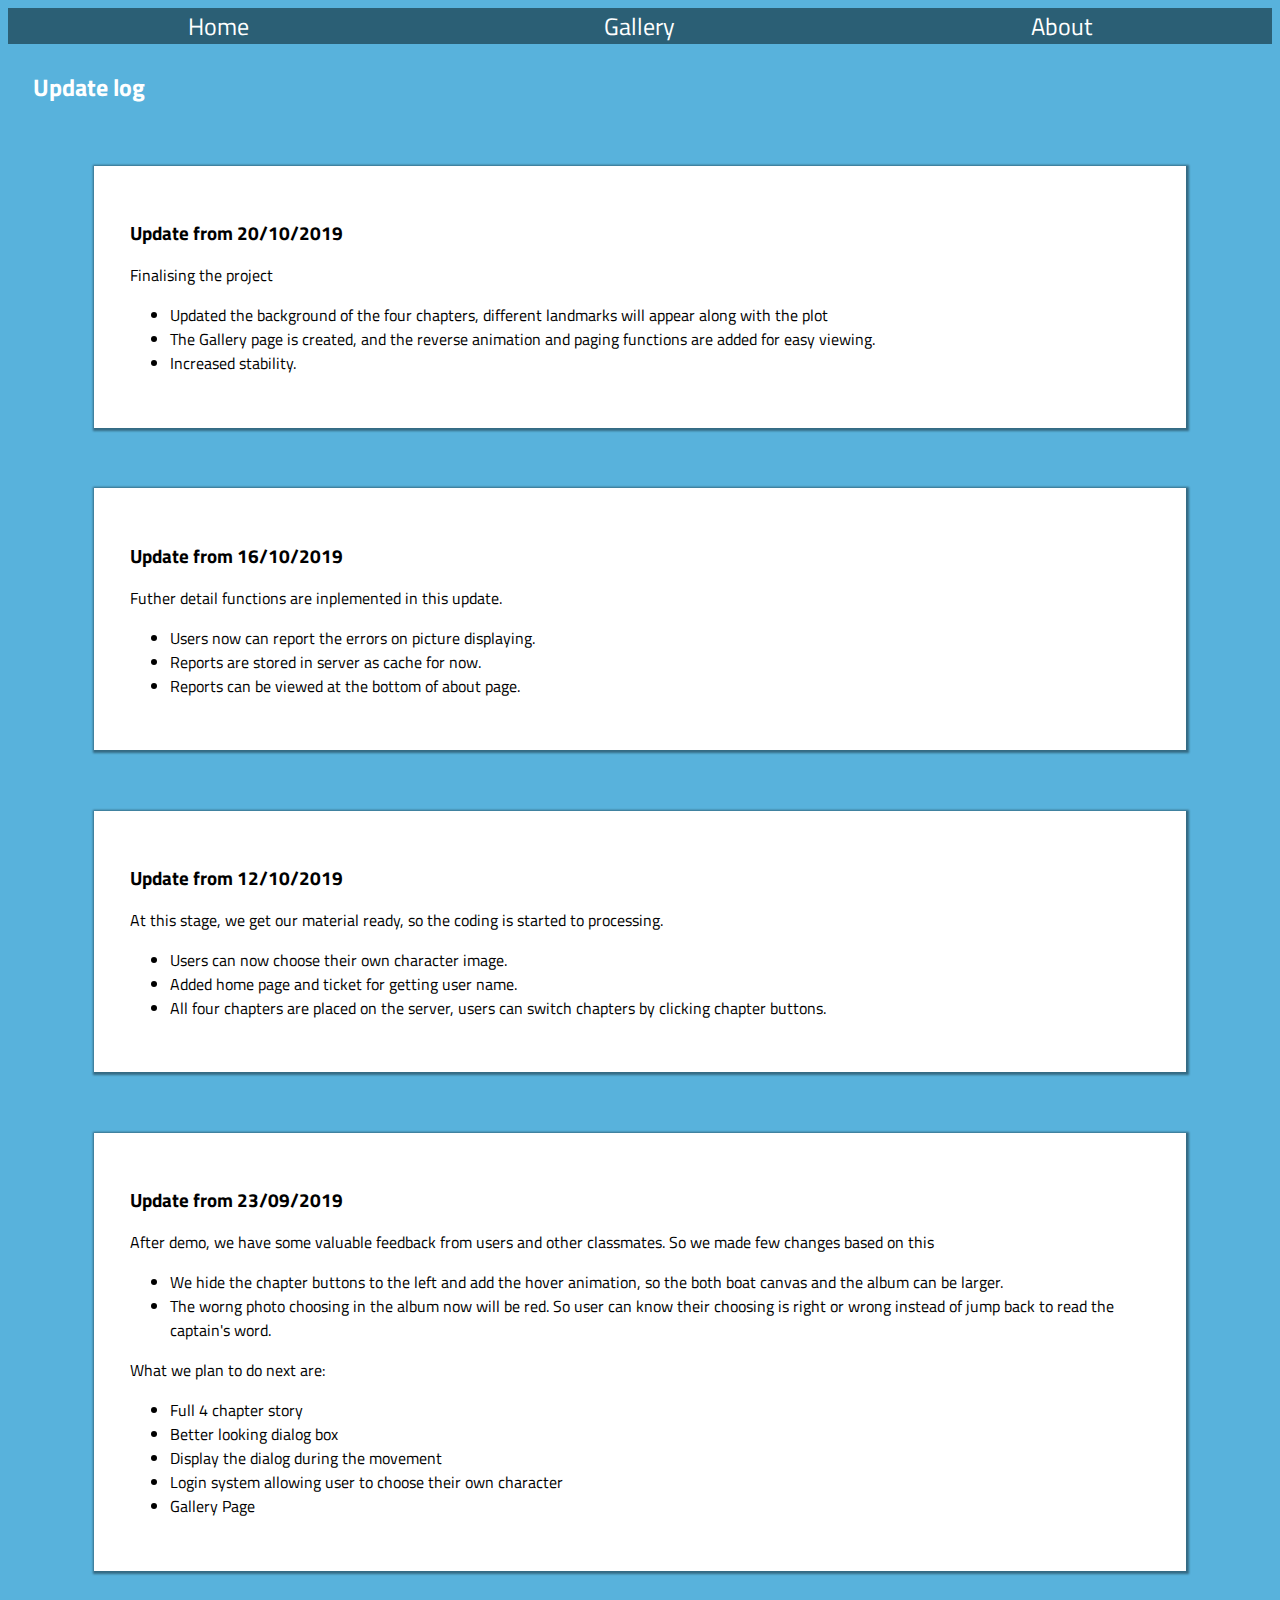
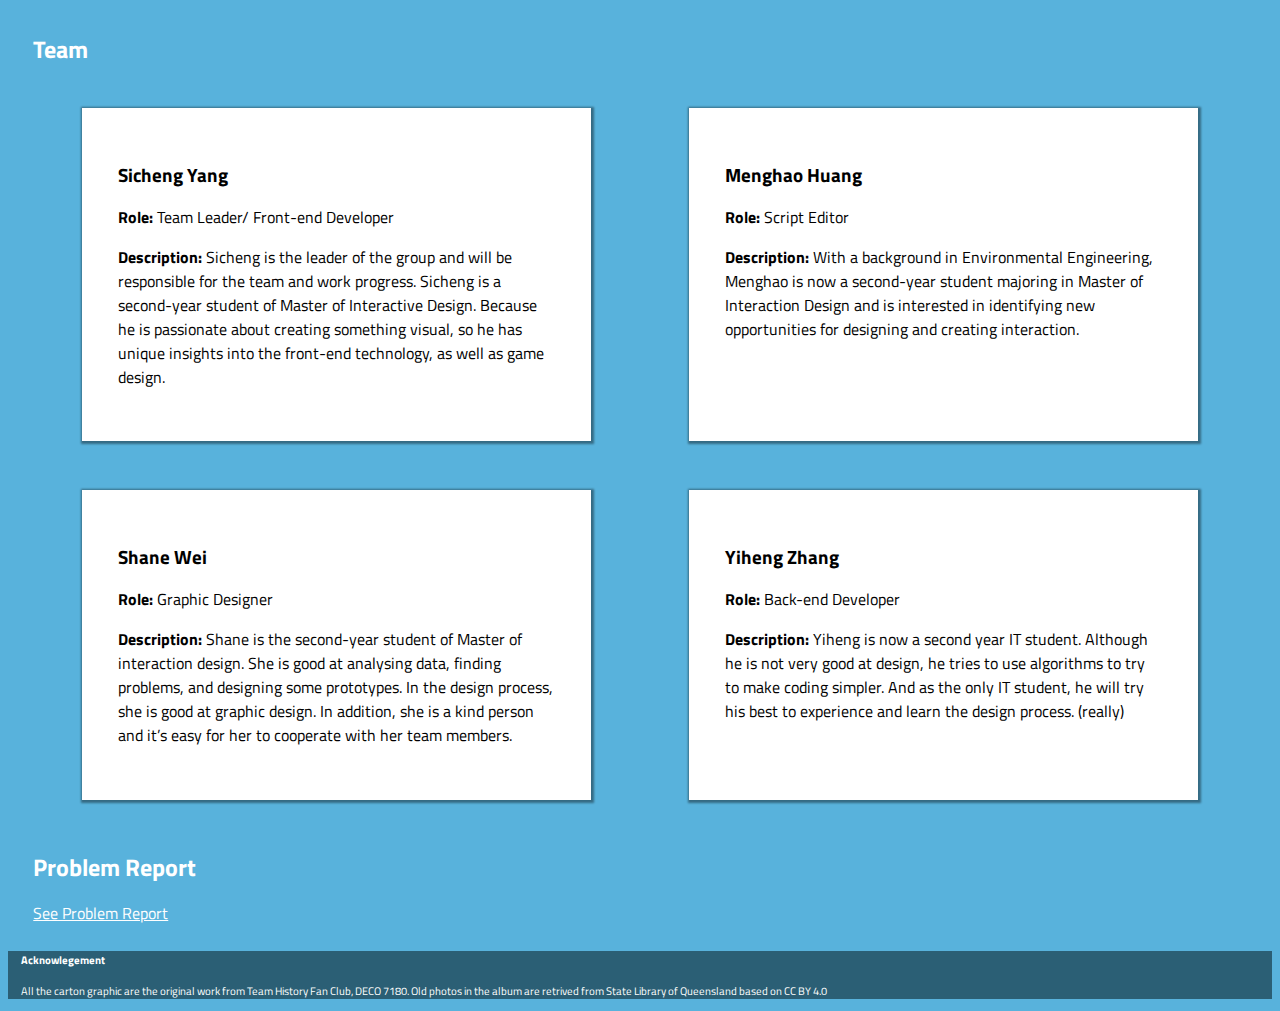
==== about.html @ 242f46f3 "init project" ====
<!DOCTYPE html>
<html lang="en">

<head>
    <meta charset="UTF-8">
    <meta name="viewport" content="width=device-width, initial-scale=1.0">
    <meta http-equiv="X-UA-Compatible" content="ie=edge">
    <title>About - Brisbane River Advanture</title>
    <link href="https://fonts.googleapis.com/css?family=Titillium+Web&display=swap" rel="stylesheet">
    <link rel="stylesheet" href="css/style.css">
</head>

<body>
    <nav>
        <a href="index.html">Home</a>
        <a href="gallery.html">Gallery</a>
        <a href="about.html">About</a>
    </nav>

    <main>
        <section class="update-section">
            <h1>Update log</h1>
            <div class="report-div">

                <h2>Update from 20/10/2019</h2>
                <p>
                    Finalising the project
                </p>
                <ul>
                    <li>Updated the background of the four chapters, different landmarks will appear along with the plot</li>
                    <li>The Gallery page is created, and the reverse animation and paging functions are added for easy viewing.</li>
                    <li>Increased stability.</li>

                </ul>
            </div>
            <div class="report-div">

                <h2>Update from 16/10/2019</h2>
                <p>
                    Futher detail functions are inplemented in this update.
                </p>
                <ul>
                    <li>Users now can report the errors on picture displaying.</li>
                    <li>Reports are stored in server as cache for now.</li>
                    <li>Reports can be viewed at the bottom of about page.</li>

                </ul>
            </div>
            <div class="report-div">
                <h2>Update from 12/10/2019</h2>
                <p>
                    At this stage, we get our material ready, so the coding is started to processing.
                </p>
                <ul>
                    <li>
                        Users can now choose their own character image.
                    </li>
                    <li>
                        Added home page and ticket for getting user name.
                    </li>
                    <li>
                        All four chapters are placed on the server, users can switch chapters by clicking chapter
                        buttons.
                    </li>
                </ul>
            </div>
            <div class="report-div">
                <h2>Update from 23/09/2019</h2>
                <p>
                    After demo, we have some valuable feedback from users and other classmates. So we made few changes
                    based
                    on this
                </p>
                <ul>
                    <li>We hide the chapter buttons to the left and add the hover animation, so the both boat canvas and
                        the
                        album can be larger.</li>
                    <li>The worng photo choosing in the album now will be red. So user can know their choosing is right
                        or
                        wrong instead of jump back to read the captain's word.</li>
                </ul>
                <p>What we plan to do next are:</p>
                <ul>
                    <li>Full 4 chapter story</li>
                    <li>Better looking dialog box</li>
                    <li>Display the dialog during the movement</li>
                    <li>Login system allowing user to choose their own character</li>
                    <li>Gallery Page</li>
                </ul>
            </div>
        </section>
        <section class="team-section">
            <h1>Team</h1>
            <section class="team-content">
                <section class="report-div">
                    <h2>Sicheng Yang</h2>
                    <p><strong>Role:</strong> Team Leader/ Front-end Developer</p>
                    <p>
                        <strong>Description:</strong>
                        Sicheng is the leader of the group and will be responsible for the team and work progress.
                        Sicheng is a second-year student of Master of Interactive Design. Because he is passionate about
                        creating something visual, so he has unique insights into the front-end technology, as well as
                        game design.
                    </p>
                </section>
                <section class="report-div">
                    <h2>Menghao Huang</h2>
                    <p><strong>Role:</strong> Script Editor</p>
                    <p><strong>Description:</strong>
                        With a background in Environmental Engineering, Menghao is now a second-year student majoring in
                        Master of Interaction Design and is interested in identifying new opportunities for designing
                        and creating interaction.
                    </p>
                </section>
                <section class="report-div">
                    <h2>Shane Wei</h2>
                    <p><strong>Role:</strong> Graphic Designer</p>
                    <p><strong>Description:</strong>
                        Shane is the second-year student of Master of interaction design. She is good at analysing data,
                        finding problems, and designing some prototypes. In the design process, she is good at graphic
                        design. In addition, she is a kind person and it’s easy for her to cooperate with her team
                        members.
                    </p>
                </section>
                <section class="report-div">
                    <h2>Yiheng Zhang</h2>
                    <p><strong>Role:</strong> Back-end Developer</p>
                    <p><strong>Description:</strong>
                        Yiheng is now a second year IT student. Although he is not very good at design, he tries to use
                        algorithms to try to make coding simpler. And as the only IT student, he will try his best to
                        experience and learn the design process. (really)
                    </p>
                </section>
            </section>
        </section>
    </main>

    <section class="update-section">
        <h1>
            Problem Report
        </h1>
        <p><a href="report-display.php" style="color: white;">See Problem Report</a></p>
    </section>


    <footer>
        <h4>Acknowlegement</h4>
        <p>All the carton graphic are the original work from Team History Fan Club, DECO 7180. Old photos in the album
            are retrived from State Library of Queensland based on CC BY 4.0</p>
    </footer>
</body>

</html>
---- css/style.css ----
*{
    font-family: 'Titillium Web', sans-serif;
    background-color: rgba(88,178,220,1);
}

h1 {
    font-size: 1.5em;
}
h2 {
    font-size: 1.2em;
}

nav {
    margin-bottom: 2%;
}

nav, footer, nav *, footer * {
    background-color: rgba(43, 95, 117, 1);
    color: white;
}

footer {
    padding: 0 1%;
    font-size :0.7em;
}

nav {
    display: flex;
    justify-content: space-around;
    flex-direction: row;
    font-size: 1.5em;
}

aside ul {
    list-style-type: none;
    margin: 0;
    padding: 0 1%;
    display: flex;
    justify-content: space-around;
    color: white;
    font-weight: bold;
}

nav a {
    color: white;
    text-decoration: none;
    display: block;
    width: 100%;
    height: 100%;
    text-align: center;
}

nav a:hover {
    background-color: rgba(255,255,255,1);
    color: rgba(88,178,220,1);
    transition: all 0.5s ease;
}

aside button {
    flex-direction: column;
    cursor: pointer;
}

/* Following is css for index.html*/

#ticket-sec {
    display: flex;
    flex-direction: row;
    justify-content: center;
    margin: 5% 0;
    
}

#ticket-sec * {
    background-color: white;
}

#ticket-sec .ticket-head {
    background-color: rgba(43, 95, 117, 1);
    color: white;
    padding: 3vh 0;
    margin: 0;
    height: 2vh;
    border-top-left-radius: 20px;
    border-top-right-radius: 20px;
    text-align: center;
}

.ticket-middle {
    text-align: center;
    border-radius: 20px;
    width: 50%;
    font-size: 1.5em;
}

.ticket-middle h1 {
    font-family: 'Pacifico', cursive;
    font-size: 2em;
}

.ticket-middle img {
    max-width: 30vw;
}

.ticket-right {
    border-left: 3px dashed black;
    border-radius: 20px;
    width: 30%;
    font-size: 1.5em;
}

.ticket-right form {
    margin-left: 15%;
    margin-top: 5%;
}

.true-input {
    border: 1px solid gray;
    border-bottom: 2px solid black;
    font-size: 1em;
}

.wrong-input {
    border: 1px solid red;
    border-bottom: 2px solid red;
}

.fake-input {
    border:none;
    border-bottom: 2px solid black;
    font-size: 1em;
}

#ticket-btn {
    padding: 3%;
    width: 70%;
    color: white;
    font-size: 1.5em;
    border:none;
    border-radius: 5px;
    background-color: rgba(43, 95, 117, 1);
    margin: 10% 0;
}

#character-sec {
    margin: 6% 0;
}

#character-sec section {
    display: flex;
    flex-direction: row;
    justify-content: center;
    width: 100%;
}

.whole-character {
    max-width: 10%;
}

.whole-character {
    margin: 2% 5%;
    opacity: 0.5;
    cursor: pointer;
}

.whole-character:hover {
    opacity: 0.9;
    transition: all 0.5s ease;

}

.chara-active {
    transform: scale(1.2);
    opacity: 1;
}


#back-btn, #start-btn {
    padding: 1% 3%;
    margin: 1% 5%;
    border-radius: 20px;
    border:none;
    font-size: 1.5em;
    font-weight: bold;
    cursor: pointer;
}

#back-btn {
    background-color: white;
}

#start-btn {
    background-color: lightgreen;
}

/* Following is css for main.html*/

.index-body {
    width: 100%;
    display: flex;
    flex-direction: row;
    align-content: center;
    justify-content: center;
}

.index-body aside {
    width: 12vw;
    position: absolute;
    left: -10vw;
    background:none;

}

#reset-btn, #report-btn {
    padding: 1%;
    margin: 0 2%;
    border-top-left-radius: 20px;
    border-top-right-radius: 20px;
    background-color: white;
    border:none;
    font-size: 1.1em;
    color: rgba(43, 95, 117, 1);
    cursor: pointer;
}

#reset-btn:hover, #report-btn:hover {
    font-weight: bold;
}

.chapter-btn {
    position: relative;
    left:8vw;
    text-align: center;
    margin: 5%;
    width: 90%;
    padding: 1vh 0 1vh 2vw;
    color: rgba(43, 95, 117, 1);
    font-weight: bold;
    background-color: white;
    border: 5px solid rgba(43, 95, 117, 1);
    border-radius: 40px;
}

.deactive {
    left:0;
}

.deactive:hover {
    transition: all 1s ease;
    left: 8vw;
}

.update-section, .team-section {
    color: white;
    margin: 2%;
}

.team-section {
    margin-top: 4%;
}

.team-content {
    display: flex;
    flex-flow: row wrap;
    justify-content: space-around;
}

.team-content section {
    width: 36%;
    margin: 2% 3%;
}

#gameSec {
    display: flex;
    justify-content: center;
    align-content: center;
}

#guess-game {
    width: 40%;
    position: relative;
}

#guess-game h2 {
    margin: 1% 3%;
    color: white;
}

#cover {
    position: absolute;
    top: 0%;
    left: 0%;
    margin: 0 4%;
    width: 96%;
    height: 98%;
}

#cover img {
    max-height: 100%;
}

#cover.flipped {
    animation-name: coverFlipping;
    animation-duration: 1s;
    animation-fill-mode: forwards;
}


#cover.flipback {
    animation-name: coverFlipback;
    animation-duration: 1s;
    animation-fill-mode: forwards;
}

#pic-display {
    background-color: #DAC9A6;
    margin: 0 3%;
    width: 90%;
    height: 100%;
    display: flex;
    flex-direction: row;
    flex-wrap: wrap;
    transform: rotateY(-180deg);
    opacity: 0;
}

#pic-display.flipped {
    animation-name: picFlipping;
    animation-duration: 1s;
    animation-fill-mode: forwards;
}

#pic-display.flipback {
    animation-name: picFlipback;
    animation-duration: 1s;
    animation-fill-mode: forwards;
}

#pic-display > * {
    background-color: #DAC9A6;
}

#pic-display img{
    margin: 2% 3%;
    max-width: 40%;
    border: 4px solid #DAC9A6;
}

#report-form {
    display: flex;
    flex-direction: column;
    position: fixed;
    left: 25%;
    top: 15%;
    background-color: white;
    width: 50%;
    box-shadow: 2px 2px 4px 4px rgba(0, 0, 0, 0.4);
}

#close-btn {
    width: 10%;
    margin: 1%;
    border:none;
}

#report-form form {
    padding: 5%;
}

#report-form * {
    background-color: white;
    display: block;
}

#report-form input {
    width: 100%;
    margin: 1% 0;
    border: none;
    border-bottom: 1px solid black;
}

.report-div {
    background-color: white;
    margin: 5%;
    padding: 3%;
    box-shadow: 1px 1px 2px 2px rgba(0, 0, 0, 0.4);
}

.report-div * {
    background-color: white;
    color: black;
}

@keyframes coverFlipping {
    0% {
        opacity: 1;
        transform: rotateY(0deg);
    }
    50% {
        opacity: 0;
        transform: rotateY(90deg);
    }
    100% {
        opacity: 0;
        transform: rotateY(180deg);
    }
}

@keyframes coverFlipback {
    0% {
        opacity: 0;
        transform: rotateY(180deg);
    }
    50% {
        opacity: 0;
        transform: rotateY(90deg);
    }
    
    100% {
        opacity: 1;
        transform: rotateY(0deg);
    }
}

@keyframes picFlipping {
    0% {
        opacity: 0;
        transform: rotateY(-180deg);
    }
    50% {
        opacity: 0;
        transform: rotateY(-90deg);
    }
    100% {
        opacity: 1;
        transform: rotateY(0deg);
    }
}

@keyframes picFlipback {
    0% {
        opacity: 1;
        transform: rotateY(0deg);
    }
    50% {
        opacity: 0;
        transform: rotateY(-90deg);
    }
    
    100% {
        opacity: 0;
        transform: rotateY(-180deg);
    }
}



@media only screen and (max-width: 600px) {
    aside ul {
        flex-direction: row;
    }
    .index-body {
        flex-direction: column;
    }
  }



/*gallery record*/

.gallery-main {
    height: 155vh;
}

.big-container {
    height: 80vh;
    display: flex;
    flex-flow: row wrap;
    justify-content: center;
}

.records {
    width: 100%;
    height: 100%;
}
.records-img {
    max-width: 100%;
    max-height: 75%;
}

/* one container for a photo, keeps perspective */
.flip-container {
    perspective: 1000;
    margin: 5px;
    width: 30%;
    height: 40%;
    background: none;
    overflow: hidden;
}

.flip-container * {
    background-color: #DAC9A6;
}

/* flip the pane when hovered */
.flip-container:hover .flipper, .flip-container.hover .flipper {
	transform: rotateY(180deg);
}

.flip-container, .front, .back {  
	width: 400px;
    height: 450px;
    background-color: #DAC9A6;
}

/* flip speed*/
.flipper {
	transition: 1.0s;
	transform-style: preserve-3d;
	position: relative;
}

/* hide back of pane during swap */
.front, .back {
	backface-visibility: hidden;
	position: absolute;
	top: 0;
    left: 0;
    max-width: 100%;
    max-height: 100%;
}

/* setting front and back side*/
.front {
	z-index: 2;
}

.back {
	transform: rotateY(180deg);
}

.footer-menu {
    width: 100%;
    display: flex;
    flex-direction: row;
    justify-content: center;
    padding: 1%;
    border-bottom: 2px solid rgba(88,178,220,1);
}

.page-num-sec {
    display: flex;
    flex-direction: row;
    justify-content: center;
    background-color: none;
    height: 3vh;
    align-items: center;
    font-size: 1.5em;
    width:45%;
}

.page-num {
    text-decoration: underline;
    padding: 0 1%;
    cursor: pointer;
}

.current-page {
    color: white;
    text-decoration: none;
    font-weight: bold;
}

#jump-page-num {
    display: block;
    width: 10%;
    border: none;
    background-color: white;
    border-radius: 10px;
    margin: 0 2%;
    color: black;
}

#jump-btn {
    background-color: rgba(88,178,220,1);
    padding: 1%;
    width: 5vw;
    border:2px solid white;
    border-radius: 10px;
    cursor: pointer;

}

.fixed-bottom {
    position: fixed;
    bottom: 0;
    left: 0;
    width: 100%;
    margin: 0;
    padding: 0;
}
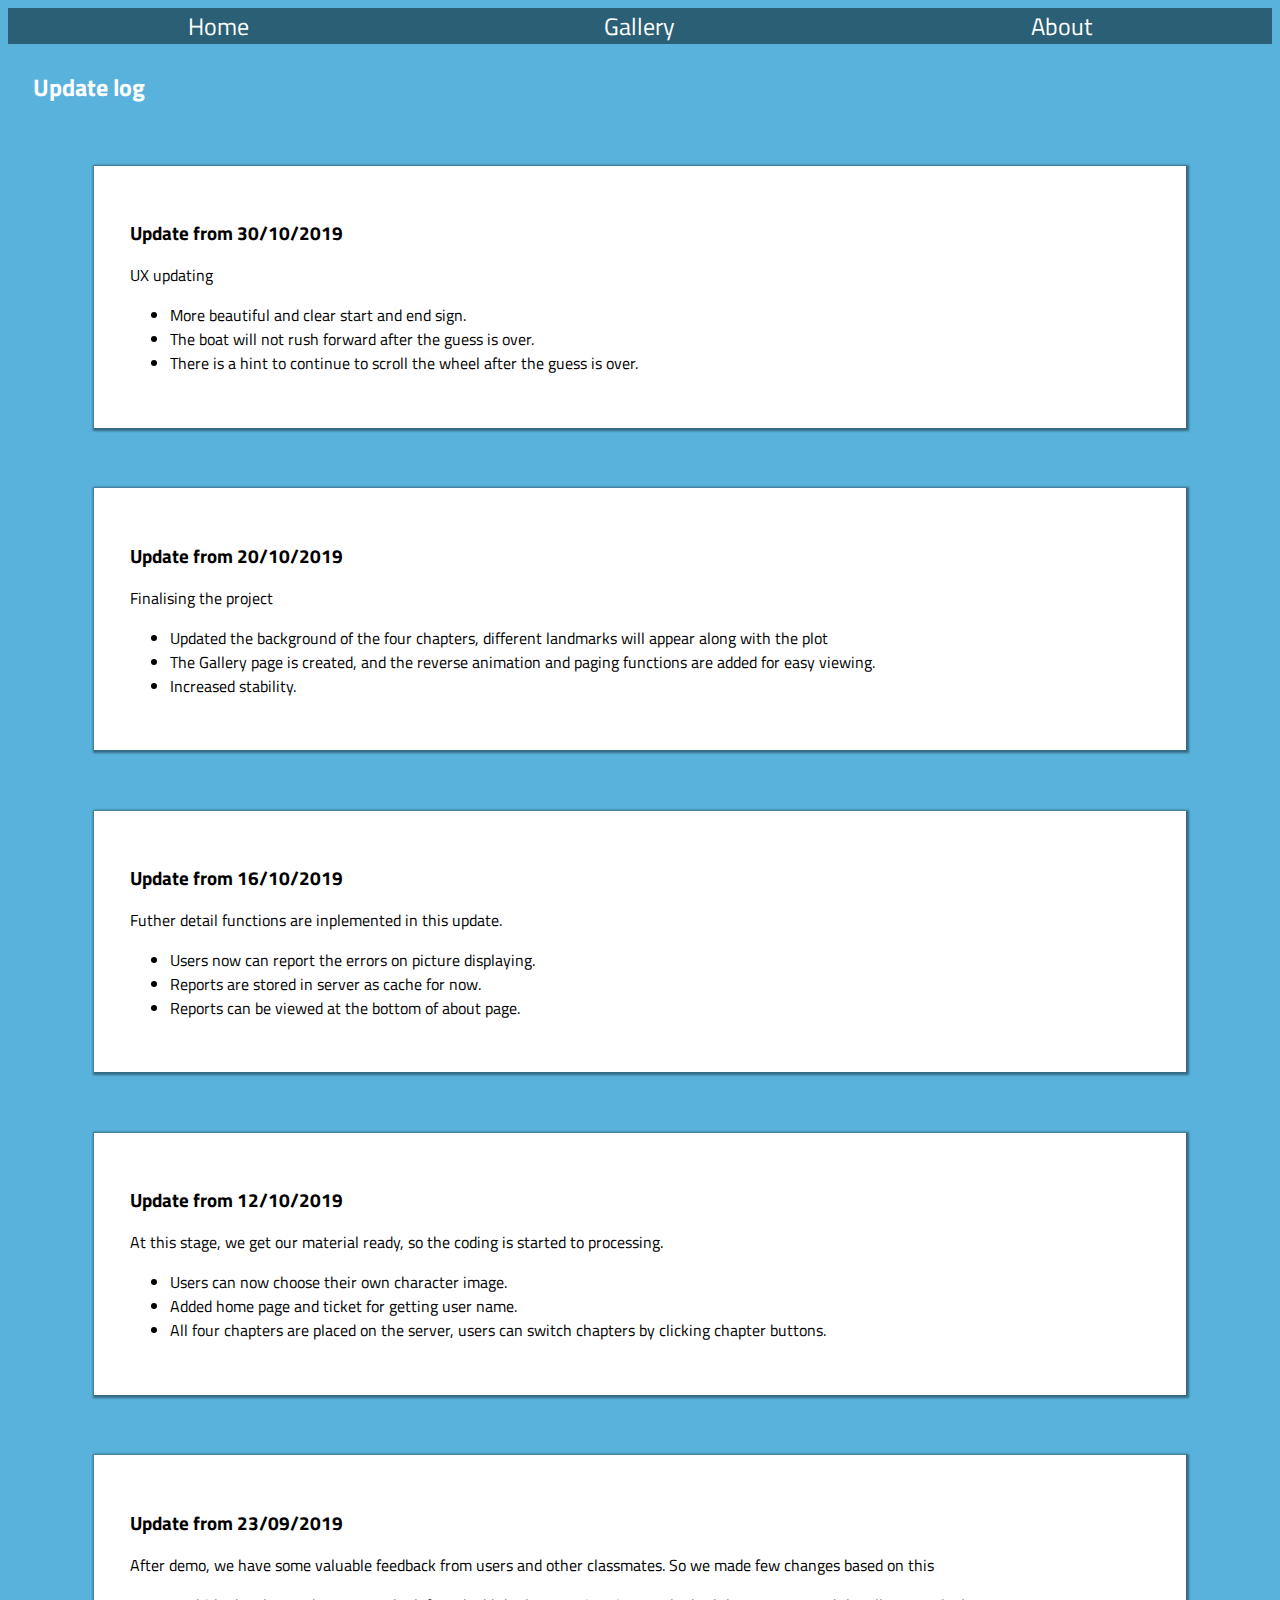
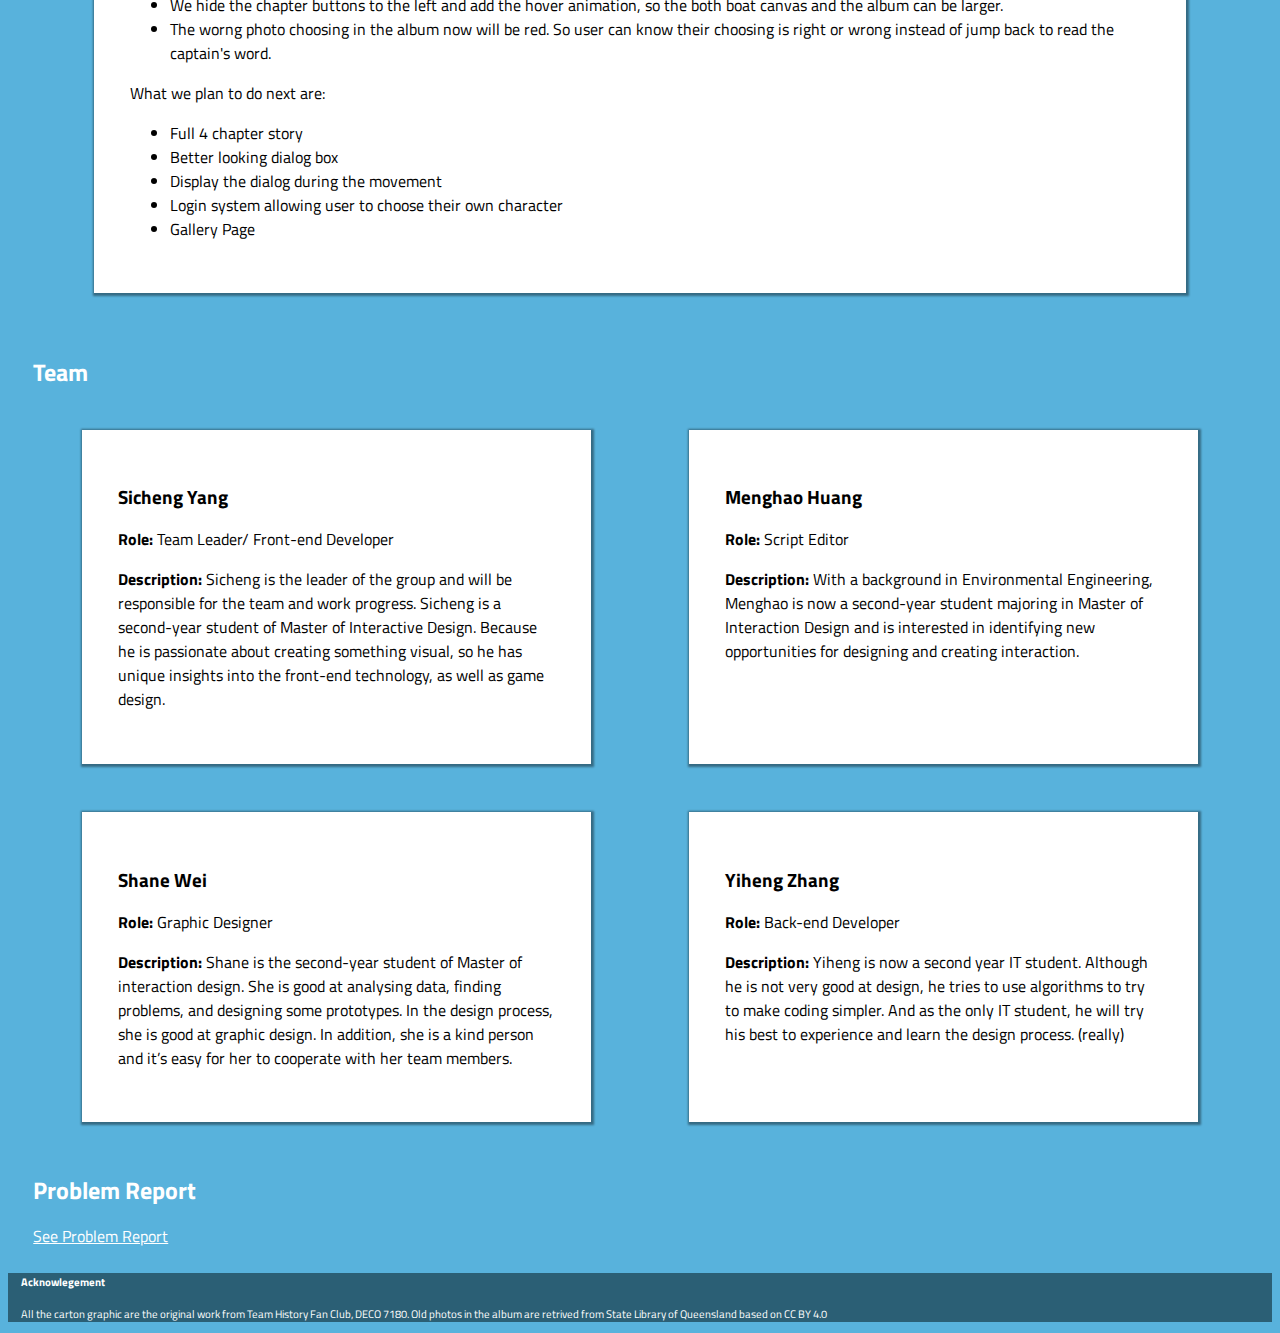
==== commit 3f014faf: "to the latest version" ====
--- a/about.html
+++ b/about.html
@@ -20,6 +20,21 @@
     <main>
         <section class="update-section">
             <h1>Update log</h1>
+
+            <div class="report-div">
+
+                <h2>Update from 30/10/2019</h2>
+                <p>
+                    UX updating
+                </p>
+                <ul>
+                    <li>More beautiful and clear start and end sign.</li>
+                    <li>The boat will not rush forward after the guess is over.</li>
+                    <li>There is a hint to continue to scroll the wheel after the guess is over.</li>
+
+                </ul>
+            </div>
+
             <div class="report-div">
 
                 <h2>Update from 20/10/2019</h2>
--- a/css/style.css
+++ b/css/style.css
@@ -283,7 +283,7 @@
 
 #guess-game h2 {
     margin: 1% 3%;
-    color: white;
+    color: black;
 }
 
 #cover {
